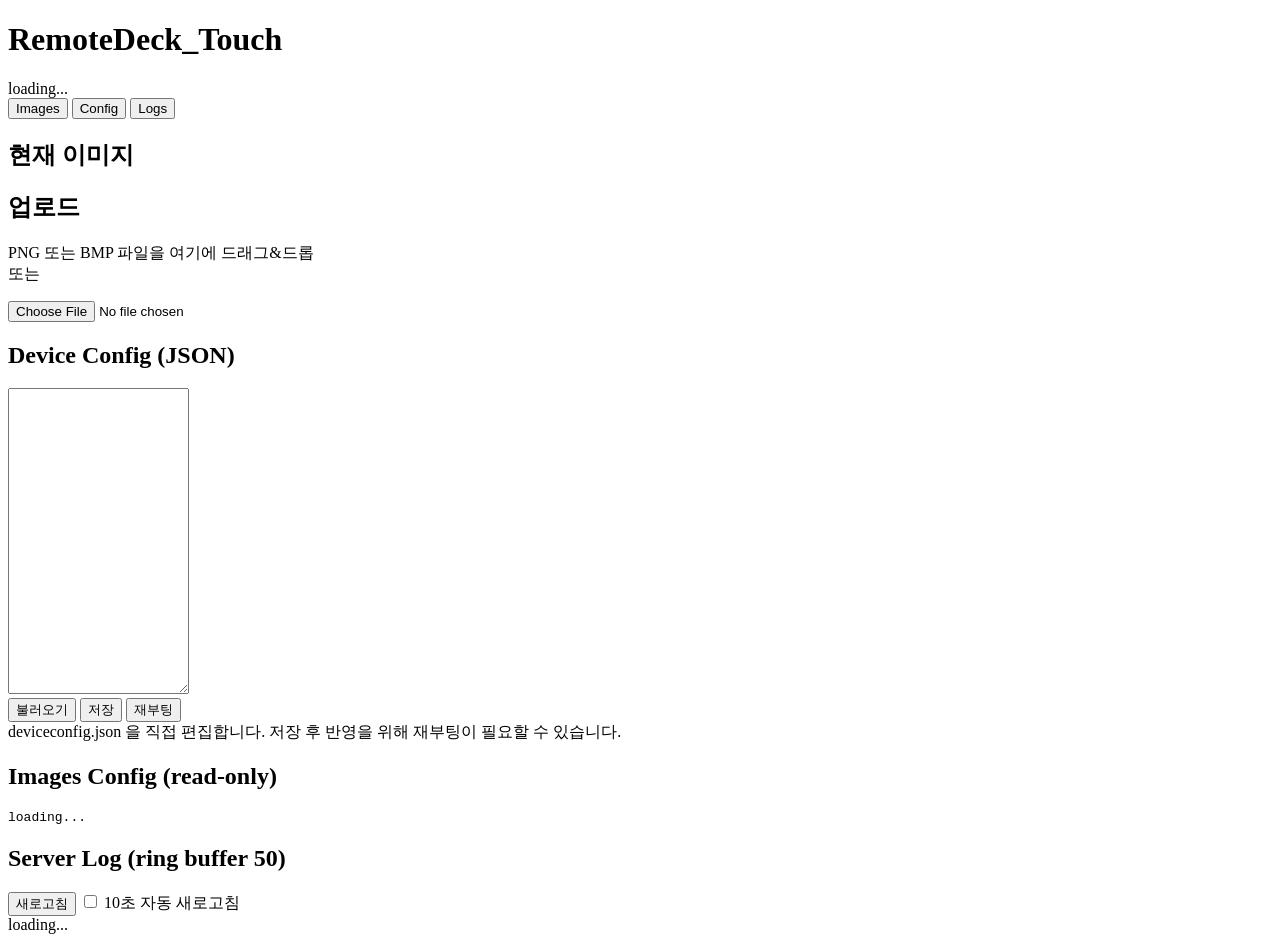
==== RemoteDeck_Touch/data/www/index.html @ 6aa92fc1 "feat(v2.3): module-webui — 3탭 WebUI + PROGMEM assets + binary-safe upload Plan SC: FR-03 (3탭), FR-08" ====
<!DOCTYPE html>
<html lang="ko">
<head>
<meta charset="UTF-8">
<meta name="viewport" content="width=device-width,initial-scale=1.0">
<title>RemoteDeck_Touch · Web UI</title>
<link rel="stylesheet" href="/style.css">
</head>
<body>
<header>
  <h1>RemoteDeck_Touch</h1>
  <span id="statusBar">loading...</span>
</header>

<nav class="tabs">
  <button class="tab active" data-tab="images">Images</button>
  <button class="tab" data-tab="config">Config</button>
  <button class="tab" data-tab="logs">Logs</button>
</nav>

<main>
  <!-- Images Tab -->
  <section class="tab-panel active" id="tab-images">
    <div class="card">
      <h2>현재 이미지</h2>
      <div class="card-row" id="imageCards"><!-- JS --></div>
    </div>
    <div class="card">
      <h2>업로드</h2>
      <div id="dropZone" class="drop-zone">
        <p>PNG 또는 BMP 파일을 여기에 드래그&드롭<br>또는</p>
        <input type="file" id="fileInput" accept=".png,.bmp">
      </div>
      <div class="progress-bar" id="progressBar" hidden>
        <div class="progress-fill" id="progressFill">0%</div>
      </div>
    </div>
  </section>

  <!-- Config Tab -->
  <section class="tab-panel" id="tab-config">
    <div class="card">
      <h2>Device Config (JSON)</h2>
      <textarea id="configEditor" class="config-editor" spellcheck="false" rows="20"></textarea>
      <div class="btn-row">
        <button id="cfgReload">불러오기</button>
        <button id="cfgSave" class="primary">저장</button>
        <button id="cfgReboot" class="danger">재부팅</button>
      </div>
      <div id="cfgMsg" class="hint">deviceconfig.json 을 직접 편집합니다. 저장 후 반영을 위해 재부팅이 필요할 수 있습니다.</div>
    </div>
    <div class="card">
      <h2>Images Config (read-only)</h2>
      <pre id="imagesConfigView" class="config-view">loading...</pre>
    </div>
  </section>

  <!-- Logs Tab -->
  <section class="tab-panel" id="tab-logs">
    <div class="card">
      <h2>Server Log (ring buffer 50)</h2>
      <div class="btn-row">
        <button id="logRefresh">새로고침</button>
        <label class="toggle"><input type="checkbox" id="logAuto"> 10초 자동 새로고침</label>
      </div>
      <div class="log-container" id="serverLog">loading...</div>
    </div>
  </section>
</main>

<div id="toast" class="toast" hidden></div>
<script src="/app.js"></script>
</body>
</html>
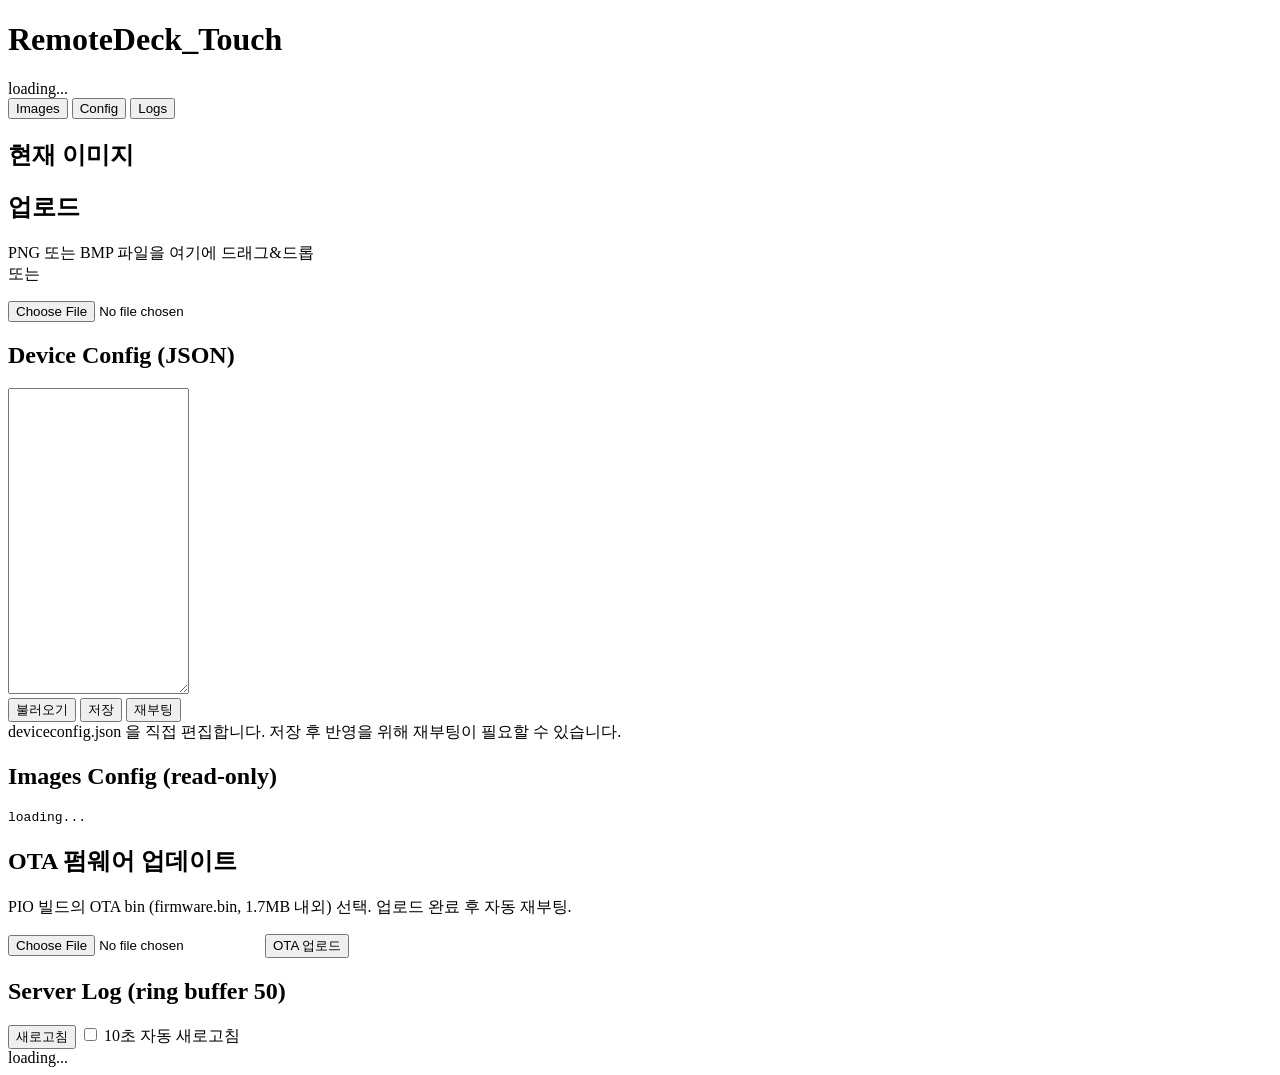
==== commit 3c28b1eb: "feat(v2.3): module-ota — Update.h + /api/ota + Config 탭 UI Plan SC: FR-05 (OTA 핸들러, 1.72MB OTA bin 전" ====
--- a/RemoteDeck_Touch/data/www/index.html
+++ b/RemoteDeck_Touch/data/www/index.html
@@ -53,6 +53,16 @@
       <h2>Images Config (read-only)</h2>
       <pre id="imagesConfigView" class="config-view">loading...</pre>
     </div>
+    <div class="card">
+      <h2>OTA 펌웨어 업데이트</h2>
+      <p class="hint">PIO 빌드의 OTA bin (firmware.bin, 1.7MB 내외) 선택. 업로드 완료 후 자동 재부팅.</p>
+      <input type="file" id="otaFile" accept=".bin">
+      <button id="otaUpload" class="primary">OTA 업로드</button>
+      <div class="progress-bar" id="otaProgress" hidden>
+        <div class="progress-fill" id="otaFill">0%</div>
+      </div>
+      <div id="otaMsg" class="hint"></div>
+    </div>
   </section>
 
   <!-- Logs Tab -->
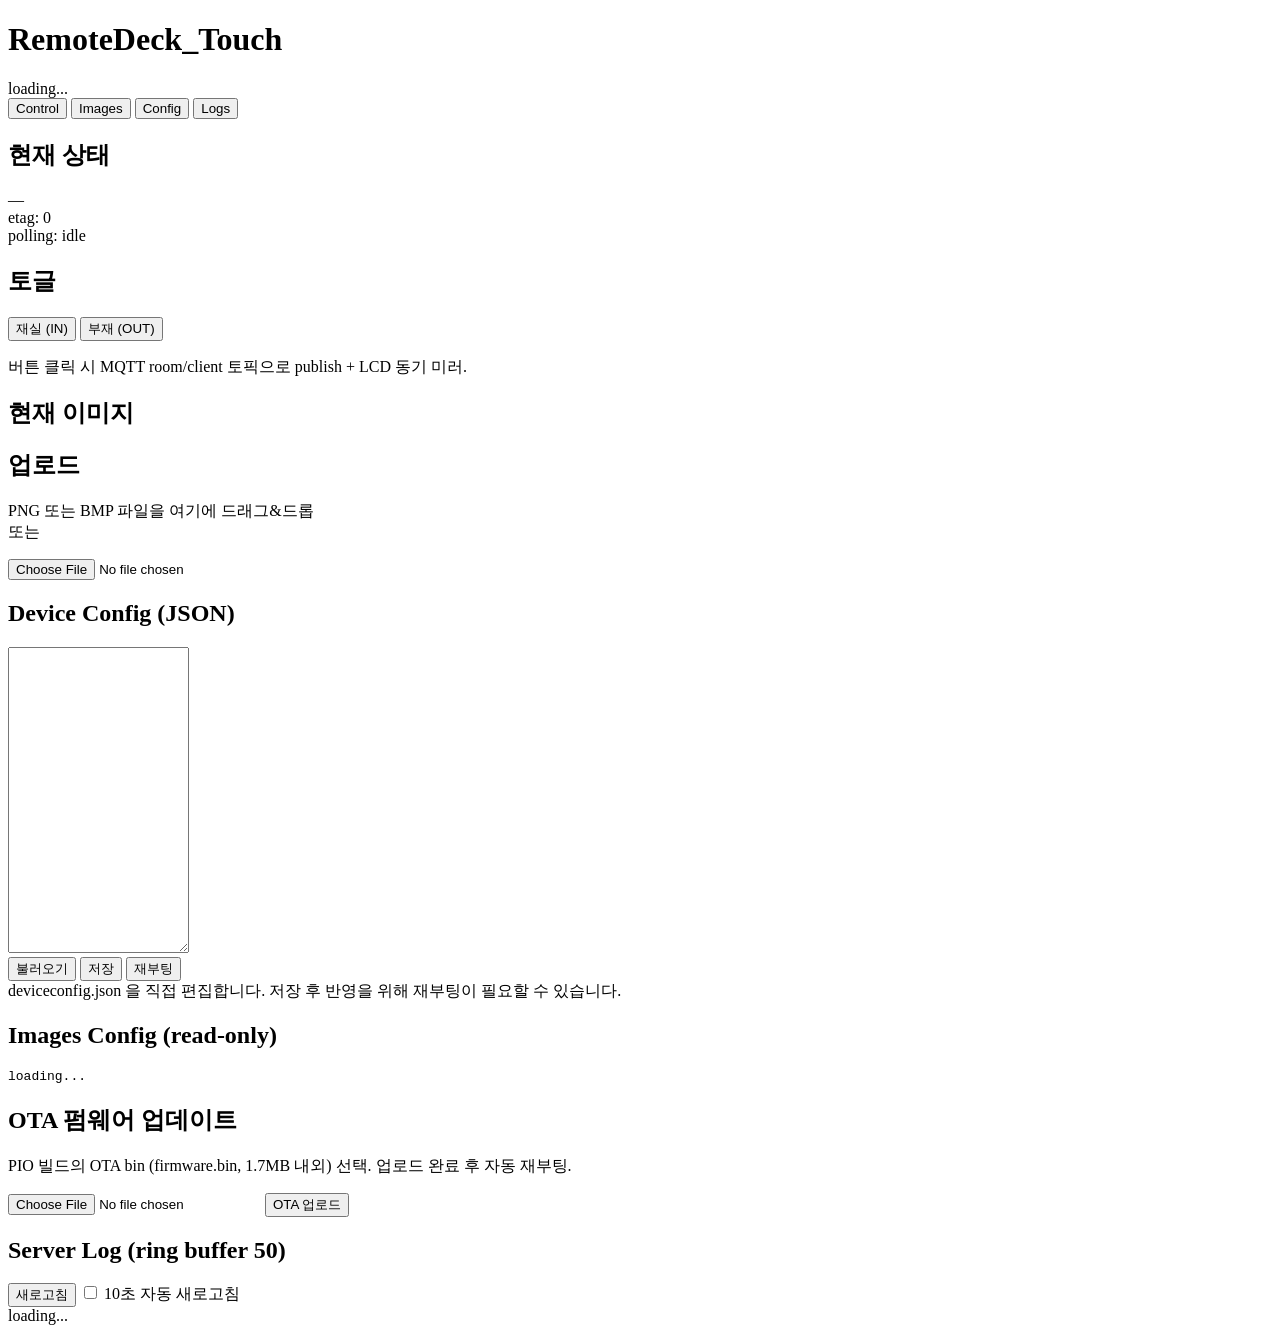
==== commit 76f4f3fb: "feat(v2.3): module-control — Control 탭 + Short polling + MQTT bridge Plan SC: FR-06 (정정: Long pollin" ====
--- a/RemoteDeck_Touch/data/www/index.html
+++ b/RemoteDeck_Touch/data/www/index.html
@@ -13,14 +13,40 @@
 </header>
 
 <nav class="tabs">
-  <button class="tab active" data-tab="images">Images</button>
+  <button class="tab active" data-tab="control">Control</button>
+  <button class="tab" data-tab="images">Images</button>
   <button class="tab" data-tab="config">Config</button>
   <button class="tab" data-tab="logs">Logs</button>
 </nav>
 
 <main>
+  <!-- Control Tab -->
+  <section class="tab-panel active" id="tab-control">
+    <div class="card">
+      <h2>현재 상태</h2>
+      <div class="ctrl-status">
+        <div class="ctrl-indicator" id="ctrlIndicator">
+          <div class="state-circle" id="ctrlCircle"></div>
+          <div class="state-label" id="ctrlLabel">—</div>
+        </div>
+        <div class="ctrl-meta">
+          <div>etag: <span id="ctrlEtag">0</span></div>
+          <div>polling: <span id="ctrlPolling">idle</span></div>
+        </div>
+      </div>
+    </div>
+    <div class="card">
+      <h2>토글</h2>
+      <div class="ctrl-buttons">
+        <button id="btnIn" class="ctrl-btn ctrl-in">재실 (IN)</button>
+        <button id="btnOut" class="ctrl-btn ctrl-out">부재 (OUT)</button>
+      </div>
+      <p class="hint">버튼 클릭 시 MQTT room/client 토픽으로 publish + LCD 동기 미러.</p>
+    </div>
+  </section>
+
   <!-- Images Tab -->
-  <section class="tab-panel active" id="tab-images">
+  <section class="tab-panel" id="tab-images">
     <div class="card">
       <h2>현재 이미지</h2>
       <div class="card-row" id="imageCards"><!-- JS --></div>
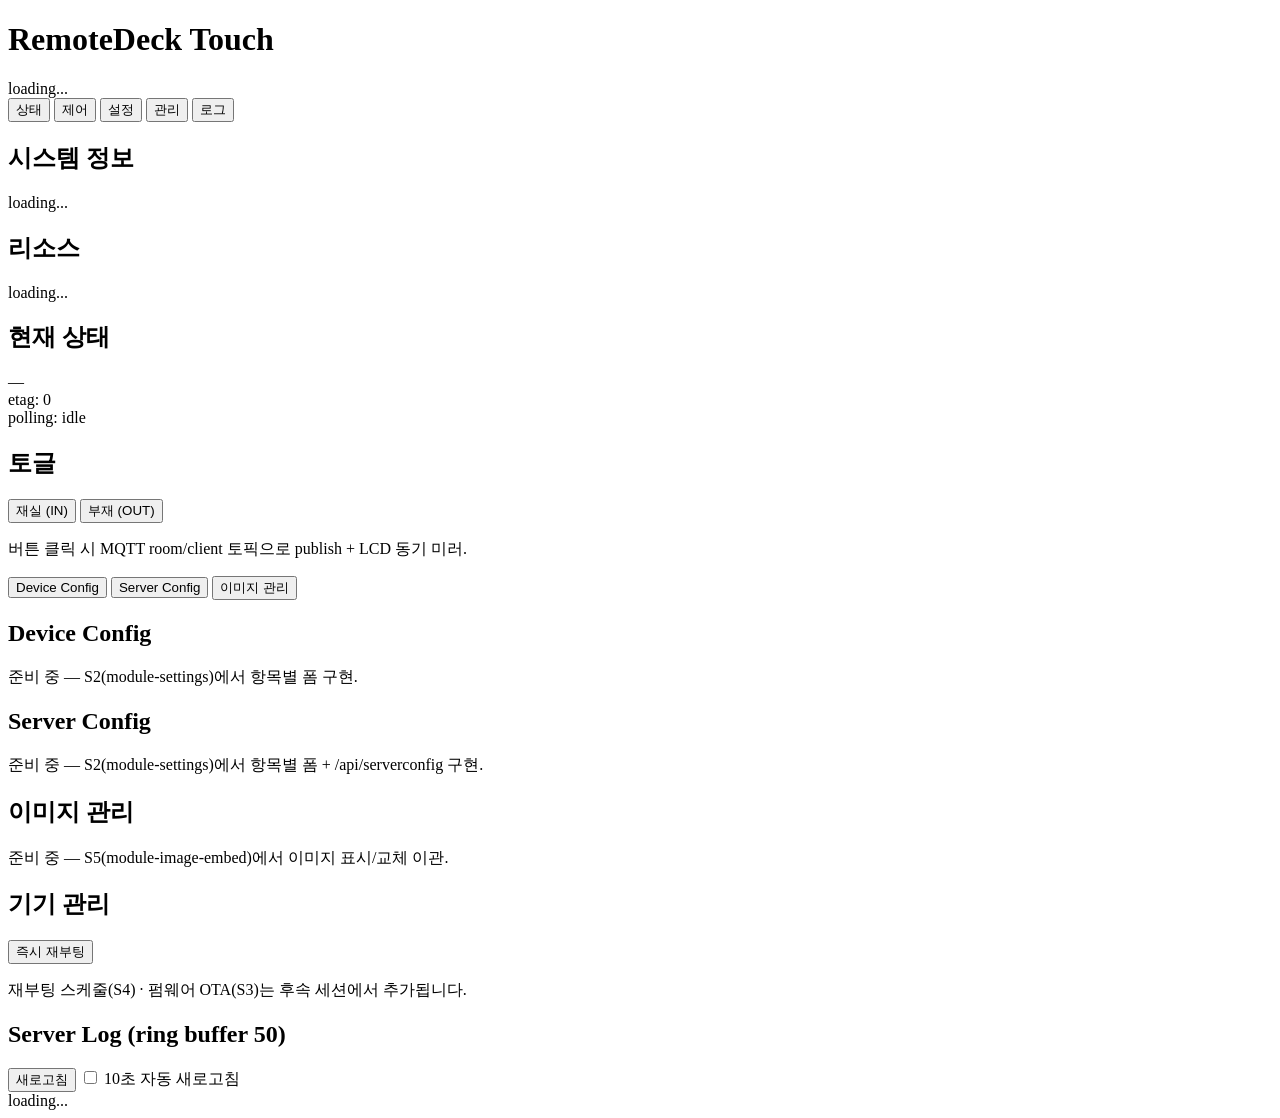
==== commit b1852d37: "feat(RemoteDeck_Touch_v2.7): S1 module-shell — PC 스타일 5탭 골격 (실기 확인) data/www 전면 재구성 → embed_www.py. " ====
--- a/RemoteDeck_Touch/data/www/index.html
+++ b/RemoteDeck_Touch/data/www/index.html
@@ -8,20 +8,36 @@
 </head>
 <body>
 <header>
-  <h1>RemoteDeck_Touch</h1>
+  <h1>RemoteDeck Touch</h1>
   <span id="statusBar">loading...</span>
 </header>
 
+<!-- v2.7: PC 스타일 5탭 (상태/제어/설정/관리/로그) -->
 <nav class="tabs">
-  <button class="tab active" data-tab="control">Control</button>
-  <button class="tab" data-tab="images">Images</button>
-  <button class="tab" data-tab="config">Config</button>
-  <button class="tab" data-tab="logs">Logs</button>
+  <button class="tab active" data-tab="status">상태</button>
+  <button class="tab" data-tab="control">제어</button>
+  <button class="tab" data-tab="settings">설정</button>
+  <button class="tab" data-tab="admin">관리</button>
+  <button class="tab" data-tab="logs">로그</button>
 </nav>
 
 <main>
-  <!-- Control Tab -->
-  <section class="tab-panel active" id="tab-control">
+  <!-- 상태 Tab (PC 스타일 시스템 정보) -->
+  <section class="tab-panel active" id="tab-status">
+    <div class="card-row">
+      <div class="card">
+        <h2>시스템 정보</h2>
+        <div class="info-list" id="sysInfo"><div class="hint">loading...</div></div>
+      </div>
+      <div class="card">
+        <h2>리소스</h2>
+        <div class="info-list" id="resInfo"><div class="hint">loading...</div></div>
+      </div>
+    </div>
+  </section>
+
+  <!-- 제어 Tab -->
+  <section class="tab-panel" id="tab-control">
     <div class="card">
       <h2>현재 상태</h2>
       <div class="ctrl-status">
@@ -45,53 +61,36 @@
     </div>
   </section>
 
-  <!-- Images Tab -->
-  <section class="tab-panel" id="tab-images">
-    <div class="card">
-      <h2>현재 이미지</h2>
-      <div class="card-row" id="imageCards"><!-- JS --></div>
+  <!-- 설정 Tab (sub-tabs) -->
+  <section class="tab-panel" id="tab-settings">
+    <nav class="sub-tabs">
+      <button class="sub-tab active" data-sub="device">Device Config</button>
+      <button class="sub-tab" data-sub="server">Server Config</button>
+      <button class="sub-tab" data-sub="image">이미지 관리</button>
+    </nav>
+    <div class="sub-panel active" id="sub-device">
+      <div class="card"><h2>Device Config</h2><p class="hint">준비 중 — S2(module-settings)에서 항목별 폼 구현.</p></div>
     </div>
-    <div class="card">
-      <h2>업로드</h2>
-      <div id="dropZone" class="drop-zone">
-        <p>PNG 또는 BMP 파일을 여기에 드래그&드롭<br>또는</p>
-        <input type="file" id="fileInput" accept=".png,.bmp">
-      </div>
-      <div class="progress-bar" id="progressBar" hidden>
-        <div class="progress-fill" id="progressFill">0%</div>
-      </div>
+    <div class="sub-panel" id="sub-server">
+      <div class="card"><h2>Server Config</h2><p class="hint">준비 중 — S2(module-settings)에서 항목별 폼 + /api/serverconfig 구현.</p></div>
+    </div>
+    <div class="sub-panel" id="sub-image">
+      <div class="card"><h2>이미지 관리</h2><p class="hint">준비 중 — S5(module-image-embed)에서 이미지 표시/교체 이관.</p></div>
     </div>
   </section>
 
-  <!-- Config Tab -->
-  <section class="tab-panel" id="tab-config">
+  <!-- 관리 Tab -->
+  <section class="tab-panel" id="tab-admin">
     <div class="card">
-      <h2>Device Config (JSON)</h2>
-      <textarea id="configEditor" class="config-editor" spellcheck="false" rows="20"></textarea>
+      <h2>기기 관리</h2>
       <div class="btn-row">
-        <button id="cfgReload">불러오기</button>
-        <button id="cfgSave" class="primary">저장</button>
-        <button id="cfgReboot" class="danger">재부팅</button>
+        <button id="btnReboot" class="danger">즉시 재부팅</button>
       </div>
-      <div id="cfgMsg" class="hint">deviceconfig.json 을 직접 편집합니다. 저장 후 반영을 위해 재부팅이 필요할 수 있습니다.</div>
-    </div>
-    <div class="card">
-      <h2>Images Config (read-only)</h2>
-      <pre id="imagesConfigView" class="config-view">loading...</pre>
-    </div>
-    <div class="card">
-      <h2>OTA 펌웨어 업데이트</h2>
-      <p class="hint">PIO 빌드의 OTA bin (firmware.bin, 1.7MB 내외) 선택. 업로드 완료 후 자동 재부팅.</p>
-      <input type="file" id="otaFile" accept=".bin">
-      <button id="otaUpload" class="primary">OTA 업로드</button>
-      <div class="progress-bar" id="otaProgress" hidden>
-        <div class="progress-fill" id="otaFill">0%</div>
-      </div>
-      <div id="otaMsg" class="hint"></div>
+      <p class="hint">재부팅 스케줄(S4) · 펌웨어 OTA(S3)는 후속 세션에서 추가됩니다.</p>
     </div>
   </section>
 
-  <!-- Logs Tab -->
+  <!-- 로그 Tab -->
   <section class="tab-panel" id="tab-logs">
     <div class="card">
       <h2>Server Log (ring buffer 50)</h2>
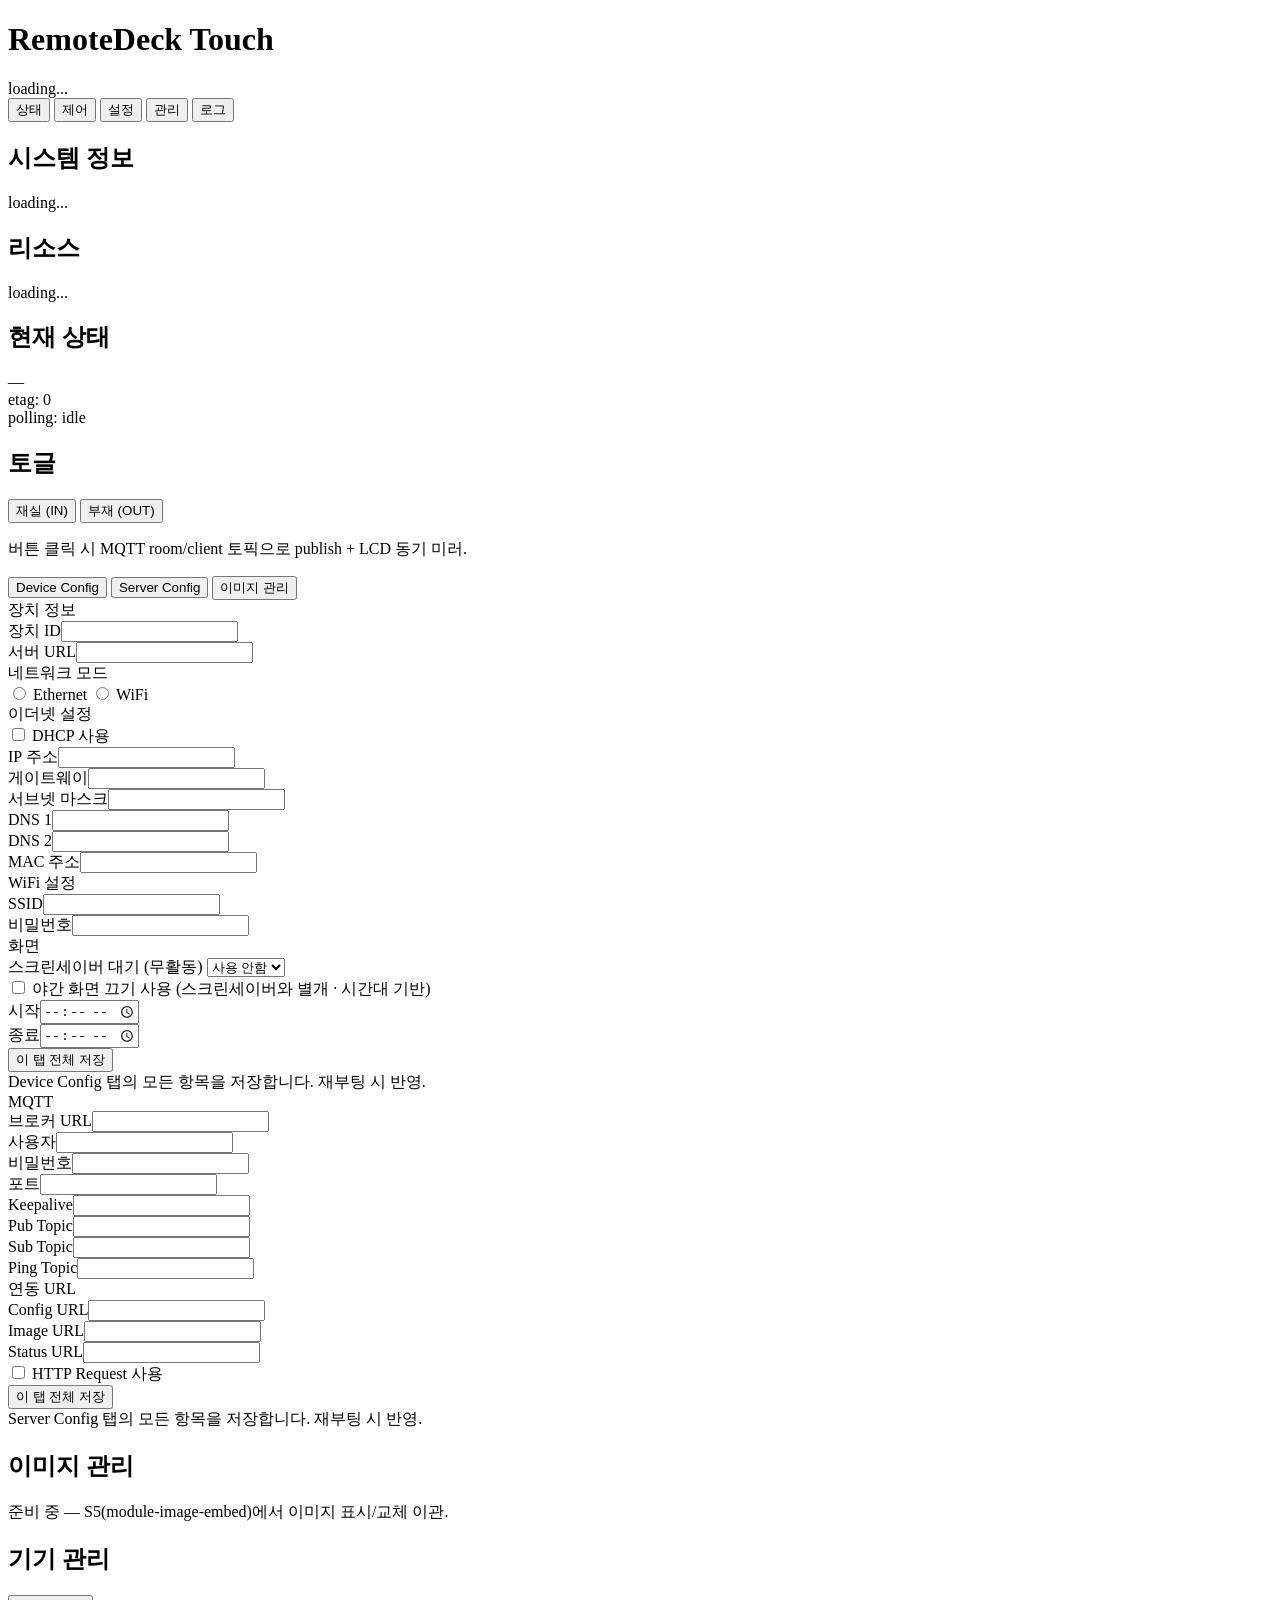
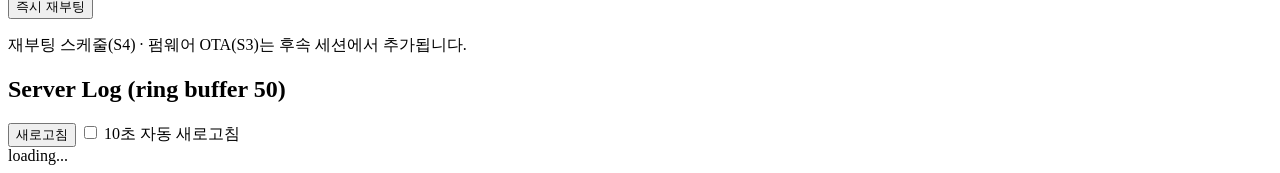
==== commit 722e7c1f: "feat(RemoteDeck_Touch_v2.7): S2 module-settings — 설정 항목별 폼 + serverconfig API (실기 확인) Config JSON te" ====
--- a/RemoteDeck_Touch/data/www/index.html
+++ b/RemoteDeck_Touch/data/www/index.html
@@ -69,10 +69,67 @@
       <button class="sub-tab" data-sub="image">이미지 관리</button>
     </nav>
     <div class="sub-panel active" id="sub-device">
-      <div class="card"><h2>Device Config</h2><p class="hint">준비 중 — S2(module-settings)에서 항목별 폼 구현.</p></div>
+      <div class="card">
+        <div class="cfg-sec">장치 정보</div>
+        <div class="cfg-group"><label>장치 ID</label><input type="text" id="dcDeviceId"></div>
+        <div class="cfg-group"><label>서버 URL</label><input type="text" id="dcServerUrl"></div>
+
+        <div class="cfg-sec">네트워크 모드</div>
+        <div class="radio-group">
+          <label><input type="radio" name="dcNetMode" id="dcNetEth" value="eth"> Ethernet</label>
+          <label><input type="radio" name="dcNetMode" id="dcNetWifi" value="wifi"> WiFi</label>
+        </div>
+
+        <div class="cfg-sec">이더넷 설정</div>
+        <label class="chk"><input type="checkbox" id="dcDhcp"> DHCP 사용</label>
+        <div class="cfg-group"><label>IP 주소</label><input type="text" id="dcIp"></div>
+        <div class="cfg-group"><label>게이트웨이</label><input type="text" id="dcGw"></div>
+        <div class="cfg-group"><label>서브넷 마스크</label><input type="text" id="dcSubnet"></div>
+        <div class="cfg-group"><label>DNS 1</label><input type="text" id="dcDns1"></div>
+        <div class="cfg-group"><label>DNS 2</label><input type="text" id="dcDns2"></div>
+        <div class="cfg-group"><label>MAC 주소</label><input type="text" id="dcMac"></div>
+
+        <div class="cfg-sec">WiFi 설정</div>
+        <div class="cfg-group"><label>SSID</label><input type="text" id="dcWifiSsid"></div>
+        <div class="cfg-group"><label>비밀번호</label><input type="password" id="dcWifiPw"></div>
+
+        <div class="cfg-sec">화면</div>
+        <div class="cfg-group"><label>스크린세이버 대기 (무활동)</label>
+          <select id="dcSleep"><option value="0">사용 안함</option><option value="1">1분</option><option value="2">2분</option><option value="3">3분</option><option value="4">4분</option><option value="5">5분</option><option value="10">10분</option><option value="20">20분</option><option value="30">30분</option><option value="60">60분</option></select>
+        </div>
+        <label class="chk"><input type="checkbox" id="dcNightEn"> 야간 화면 끄기 사용 <span class="hint" style="font-weight:normal">(스크린세이버와 별개 · 시간대 기반)</span></label>
+        <div class="time-row">
+          <div class="cfg-group"><label>시작</label><input type="time" id="dcNightStart"></div>
+          <div class="cfg-group"><label>종료</label><input type="time" id="dcNightEnd"></div>
+        </div>
+      </div>
+      <div class="card save-card">
+        <div class="btn-row"><button id="dcSave" class="primary">이 탭 전체 저장</button></div>
+        <div id="dcMsg" class="hint">Device Config 탭의 모든 항목을 저장합니다. 재부팅 시 반영.</div>
+      </div>
     </div>
     <div class="sub-panel" id="sub-server">
-      <div class="card"><h2>Server Config</h2><p class="hint">준비 중 — S2(module-settings)에서 항목별 폼 + /api/serverconfig 구현.</p></div>
+      <div class="card">
+        <div class="cfg-sec">MQTT</div>
+        <div class="cfg-group"><label>브로커 URL</label><input type="text" id="scMqttUrl"></div>
+        <div class="cfg-group"><label>사용자</label><input type="text" id="scMqttUser"></div>
+        <div class="cfg-group"><label>비밀번호</label><input type="password" id="scMqttPw"></div>
+        <div class="cfg-group"><label>포트</label><input type="number" id="scMqttPort"></div>
+        <div class="cfg-group"><label>Keepalive</label><input type="number" id="scMqttKeep"></div>
+        <div class="cfg-group"><label>Pub Topic</label><input type="text" id="scMqttPub"></div>
+        <div class="cfg-group"><label>Sub Topic</label><input type="text" id="scMqttSub"></div>
+        <div class="cfg-group"><label>Ping Topic</label><input type="text" id="scMqttPing"></div>
+
+        <div class="cfg-sec">연동 URL</div>
+        <div class="cfg-group"><label>Config URL</label><input type="text" id="scConfigUrl"></div>
+        <div class="cfg-group"><label>Image URL</label><input type="text" id="scImageUrl"></div>
+        <div class="cfg-group"><label>Status URL</label><input type="text" id="scStatusUrl"></div>
+        <label class="chk"><input type="checkbox" id="scHttpReq"> HTTP Request 사용</label>
+      </div>
+      <div class="card save-card">
+        <div class="btn-row"><button id="scSave" class="primary">이 탭 전체 저장</button></div>
+        <div id="scMsg" class="hint">Server Config 탭의 모든 항목을 저장합니다. 재부팅 시 반영.</div>
+      </div>
     </div>
     <div class="sub-panel" id="sub-image">
       <div class="card"><h2>이미지 관리</h2><p class="hint">준비 중 — S5(module-image-embed)에서 이미지 표시/교체 이관.</p></div>
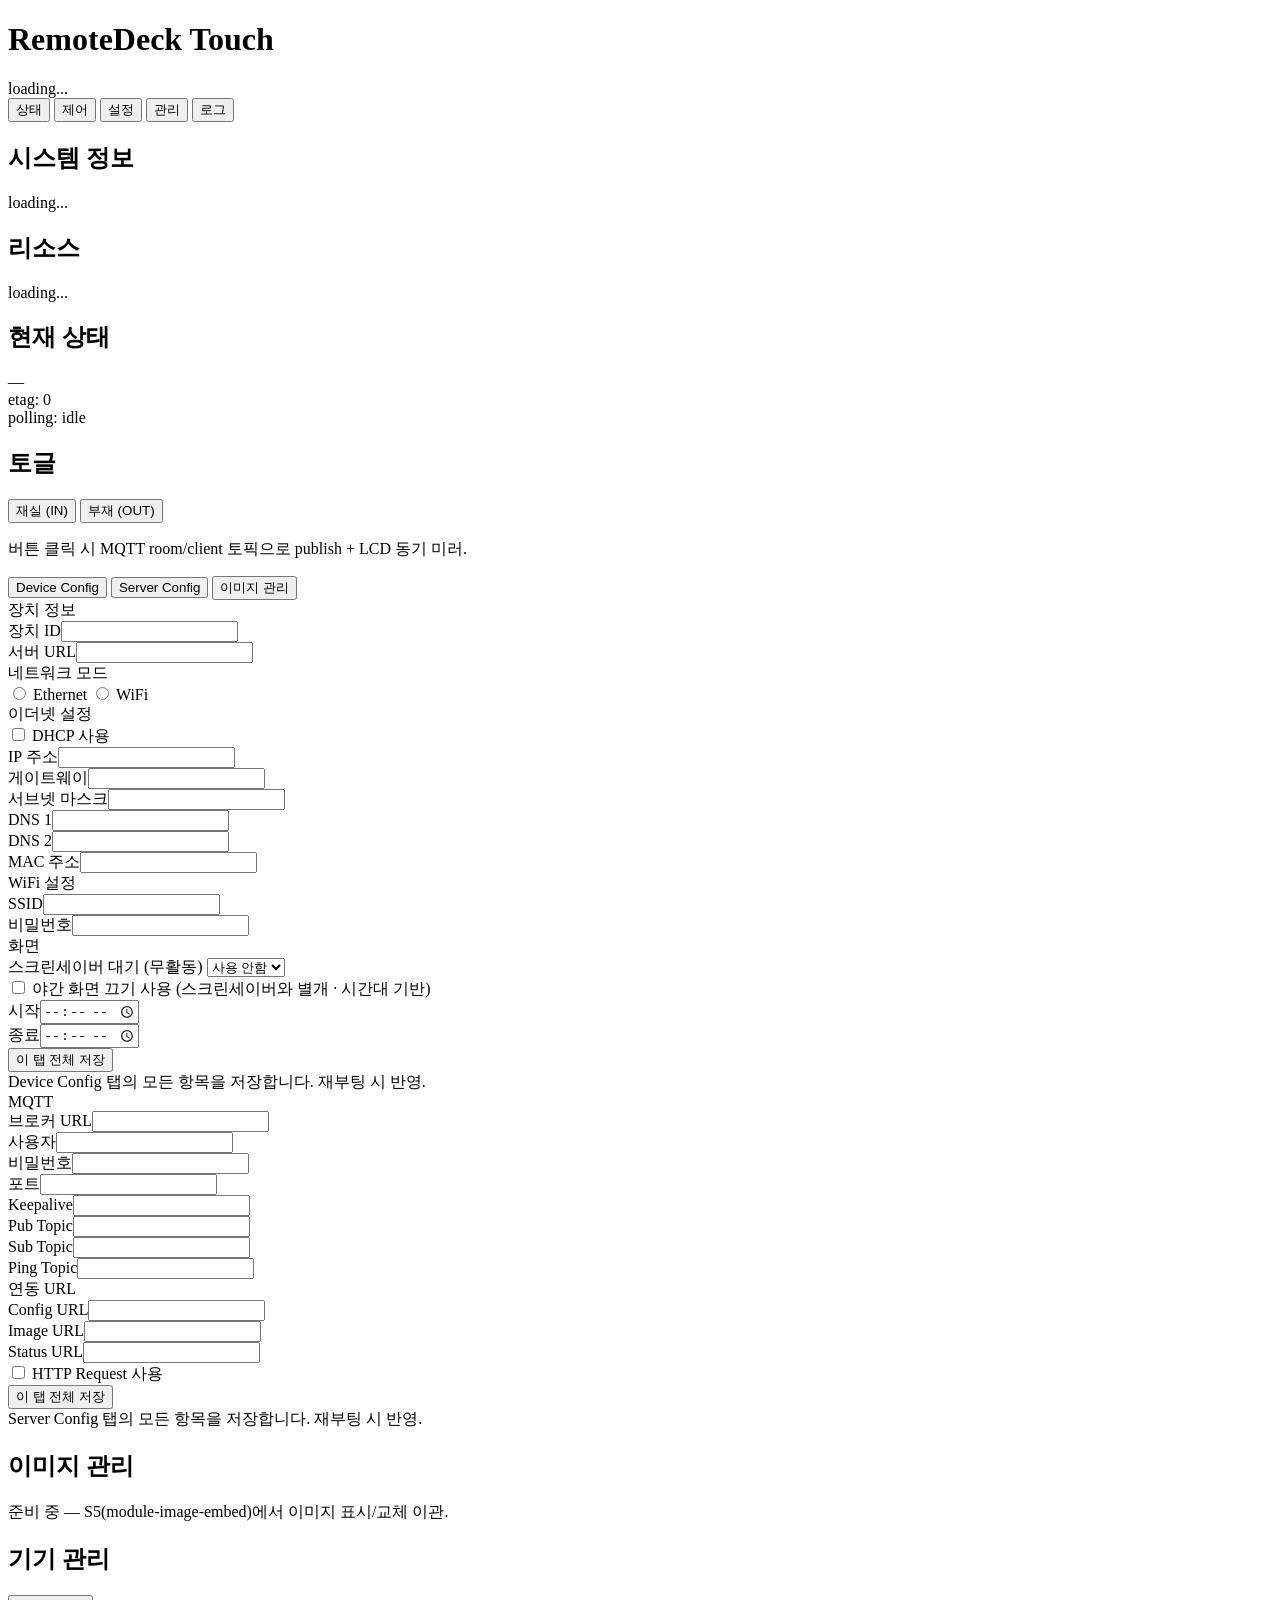
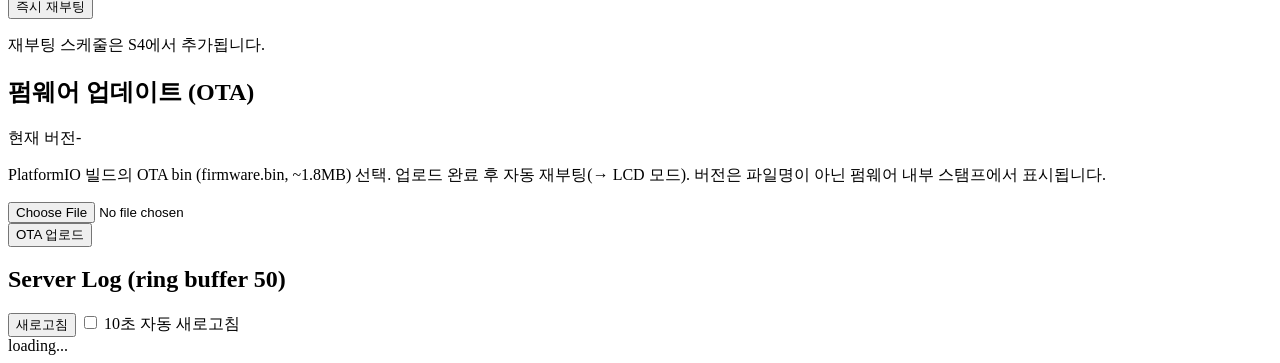
==== commit 5364c89f: "feat(RemoteDeck_Touch_v2.7): S3 module-admin — 관리 탭 펌웨어 OTA (실기 확인) 관리 탭에 펌웨어 OTA 카드 추가 (기존 /api/ota" ====
--- a/RemoteDeck_Touch/data/www/index.html
+++ b/RemoteDeck_Touch/data/www/index.html
@@ -143,7 +143,18 @@
       <div class="btn-row">
         <button id="btnReboot" class="danger">즉시 재부팅</button>
       </div>
-      <p class="hint">재부팅 스케줄(S4) · 펌웨어 OTA(S3)는 후속 세션에서 추가됩니다.</p>
+      <p class="hint">재부팅 스케줄은 S4에서 추가됩니다.</p>
+    </div>
+    <div class="card">
+      <h2>펌웨어 업데이트 (OTA)</h2>
+      <div class="info-row"><span class="k">현재 버전</span><span class="v" id="otaCurVer">-</span></div>
+      <p class="hint">PlatformIO 빌드의 OTA bin (firmware.bin, ~1.8MB) 선택. 업로드 완료 후 자동 재부팅(→ LCD 모드). 버전은 파일명이 아닌 펌웨어 내부 스탬프에서 표시됩니다.</p>
+      <div class="cfg-group"><input type="file" id="otaFile" accept=".bin"></div>
+      <div class="btn-row"><button id="otaUpload" class="primary">OTA 업로드</button></div>
+      <div class="progress-bar" id="otaProgress" hidden>
+        <div class="progress-fill" id="otaFill">0%</div>
+      </div>
+      <div id="otaMsg" class="hint"></div>
     </div>
   </section>
 
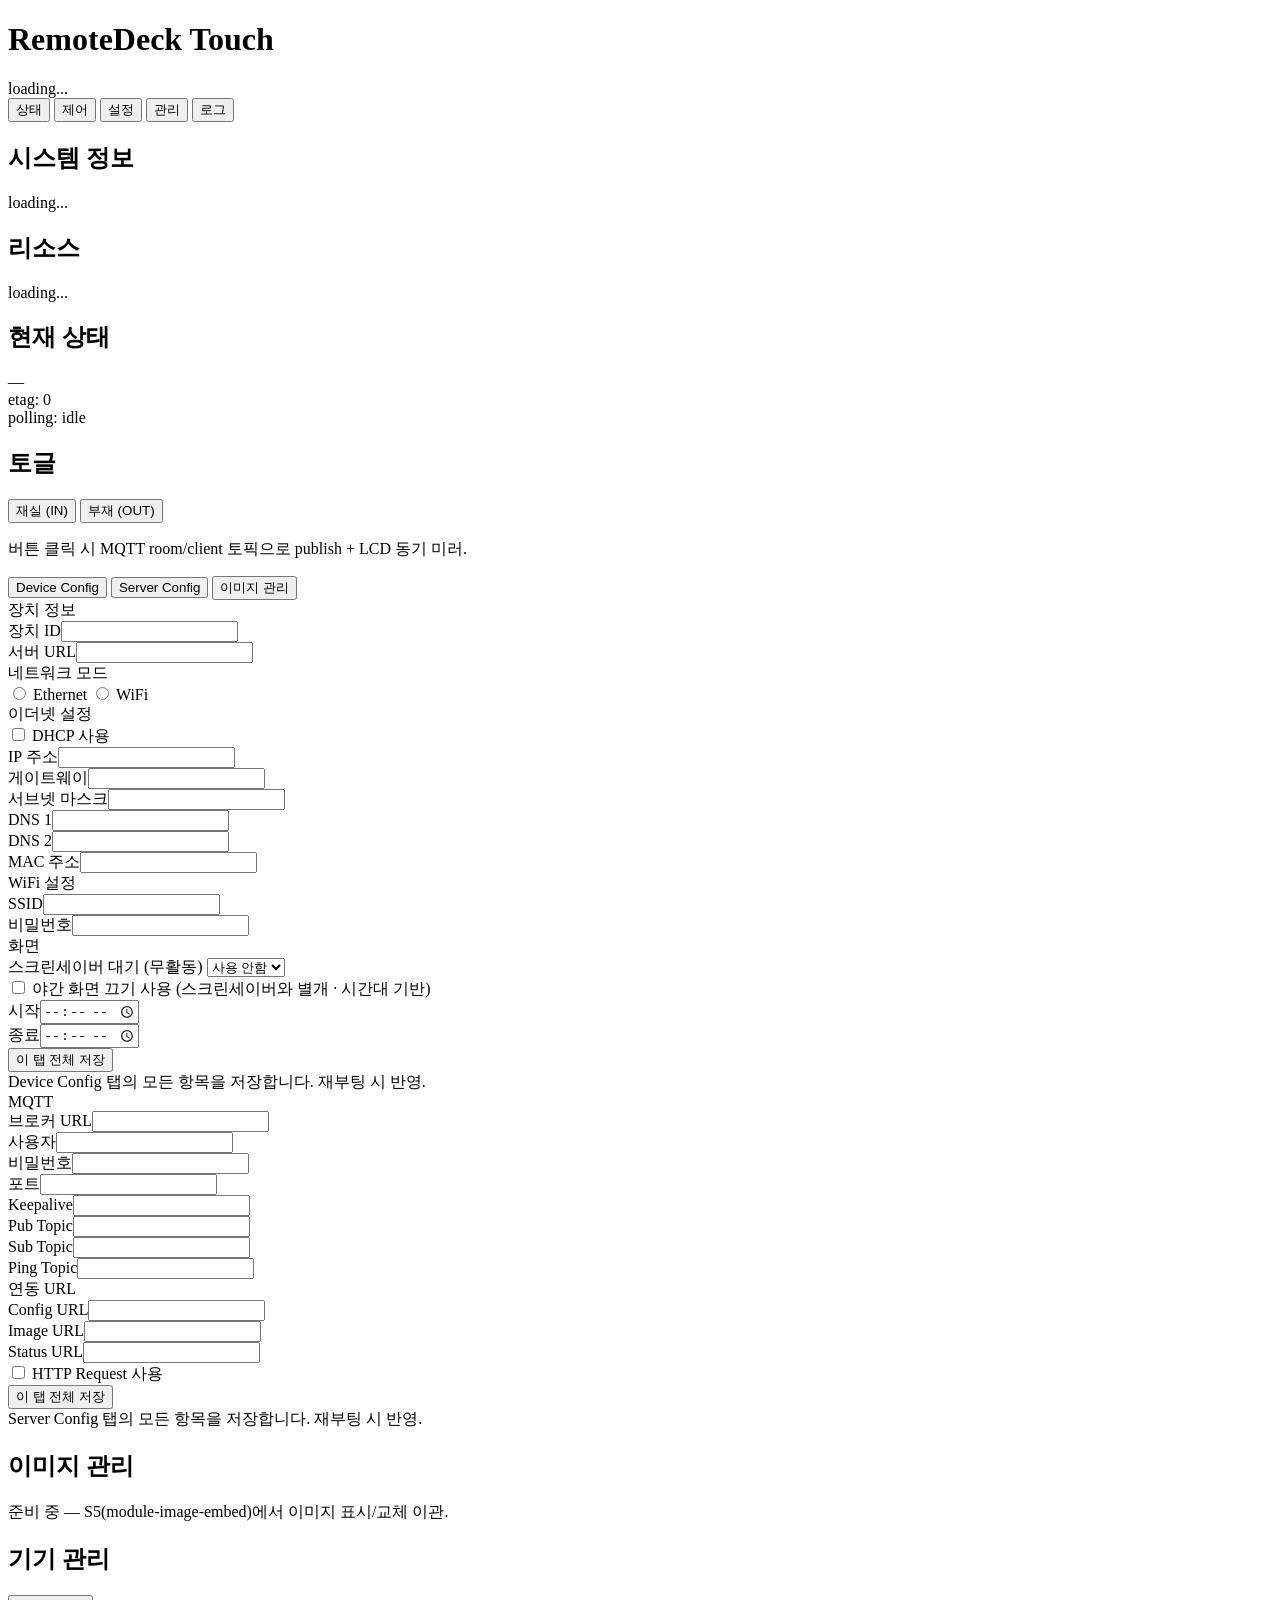
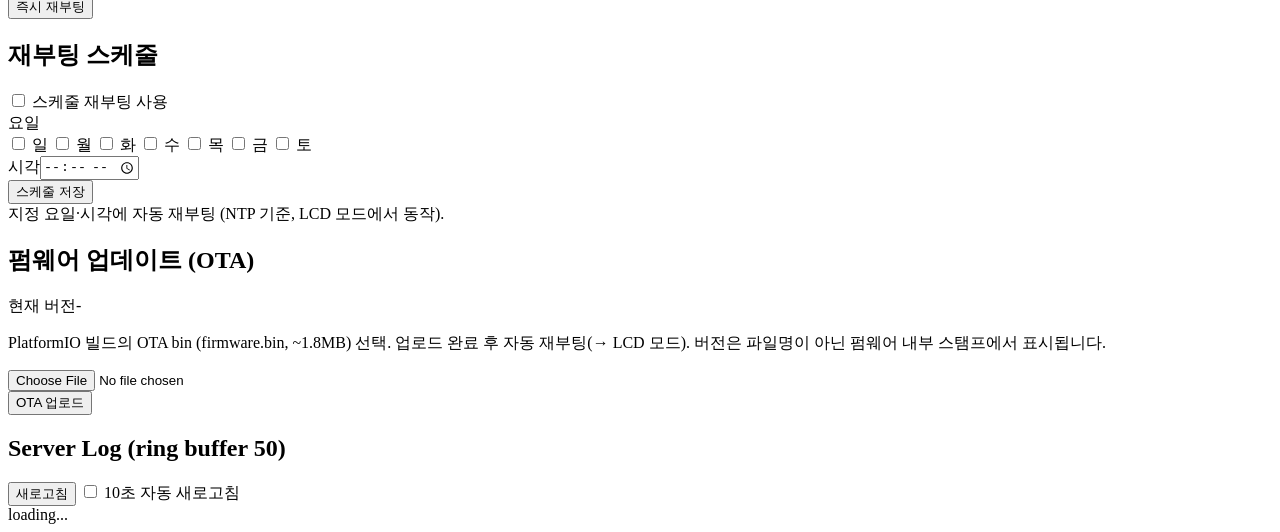
==== commit 5a6ad011: "feat(RemoteDeck_Touch_v2.7): S4a — 재부팅 스케줄 (NTP, 실기 확인) 관리 탭에 주간 재부팅 스케줄 신설. - deviceconfig.reboot_s" ====
--- a/RemoteDeck_Touch/data/www/index.html
+++ b/RemoteDeck_Touch/data/www/index.html
@@ -143,7 +143,24 @@
       <div class="btn-row">
         <button id="btnReboot" class="danger">즉시 재부팅</button>
       </div>
-      <p class="hint">재부팅 스케줄은 S4에서 추가됩니다.</p>
+    </div>
+    <div class="card">
+      <h2>재부팅 스케줄</h2>
+      <label class="chk"><input type="checkbox" id="schEn"> 스케줄 재부팅 사용</label>
+      <div class="cfg-group"><label>요일</label>
+        <div class="weekday-row">
+          <label><input type="checkbox" class="schDay" value="0"> 일</label>
+          <label><input type="checkbox" class="schDay" value="1"> 월</label>
+          <label><input type="checkbox" class="schDay" value="2"> 화</label>
+          <label><input type="checkbox" class="schDay" value="3"> 수</label>
+          <label><input type="checkbox" class="schDay" value="4"> 목</label>
+          <label><input type="checkbox" class="schDay" value="5"> 금</label>
+          <label><input type="checkbox" class="schDay" value="6"> 토</label>
+        </div>
+      </div>
+      <div class="cfg-group"><label>시각</label><input type="time" id="schTime"></div>
+      <div class="btn-row"><button id="schSave" class="primary">스케줄 저장</button></div>
+      <div id="schMsg" class="hint">지정 요일·시각에 자동 재부팅 (NTP 기준, LCD 모드에서 동작).</div>
     </div>
     <div class="card">
       <h2>펌웨어 업데이트 (OTA)</h2>
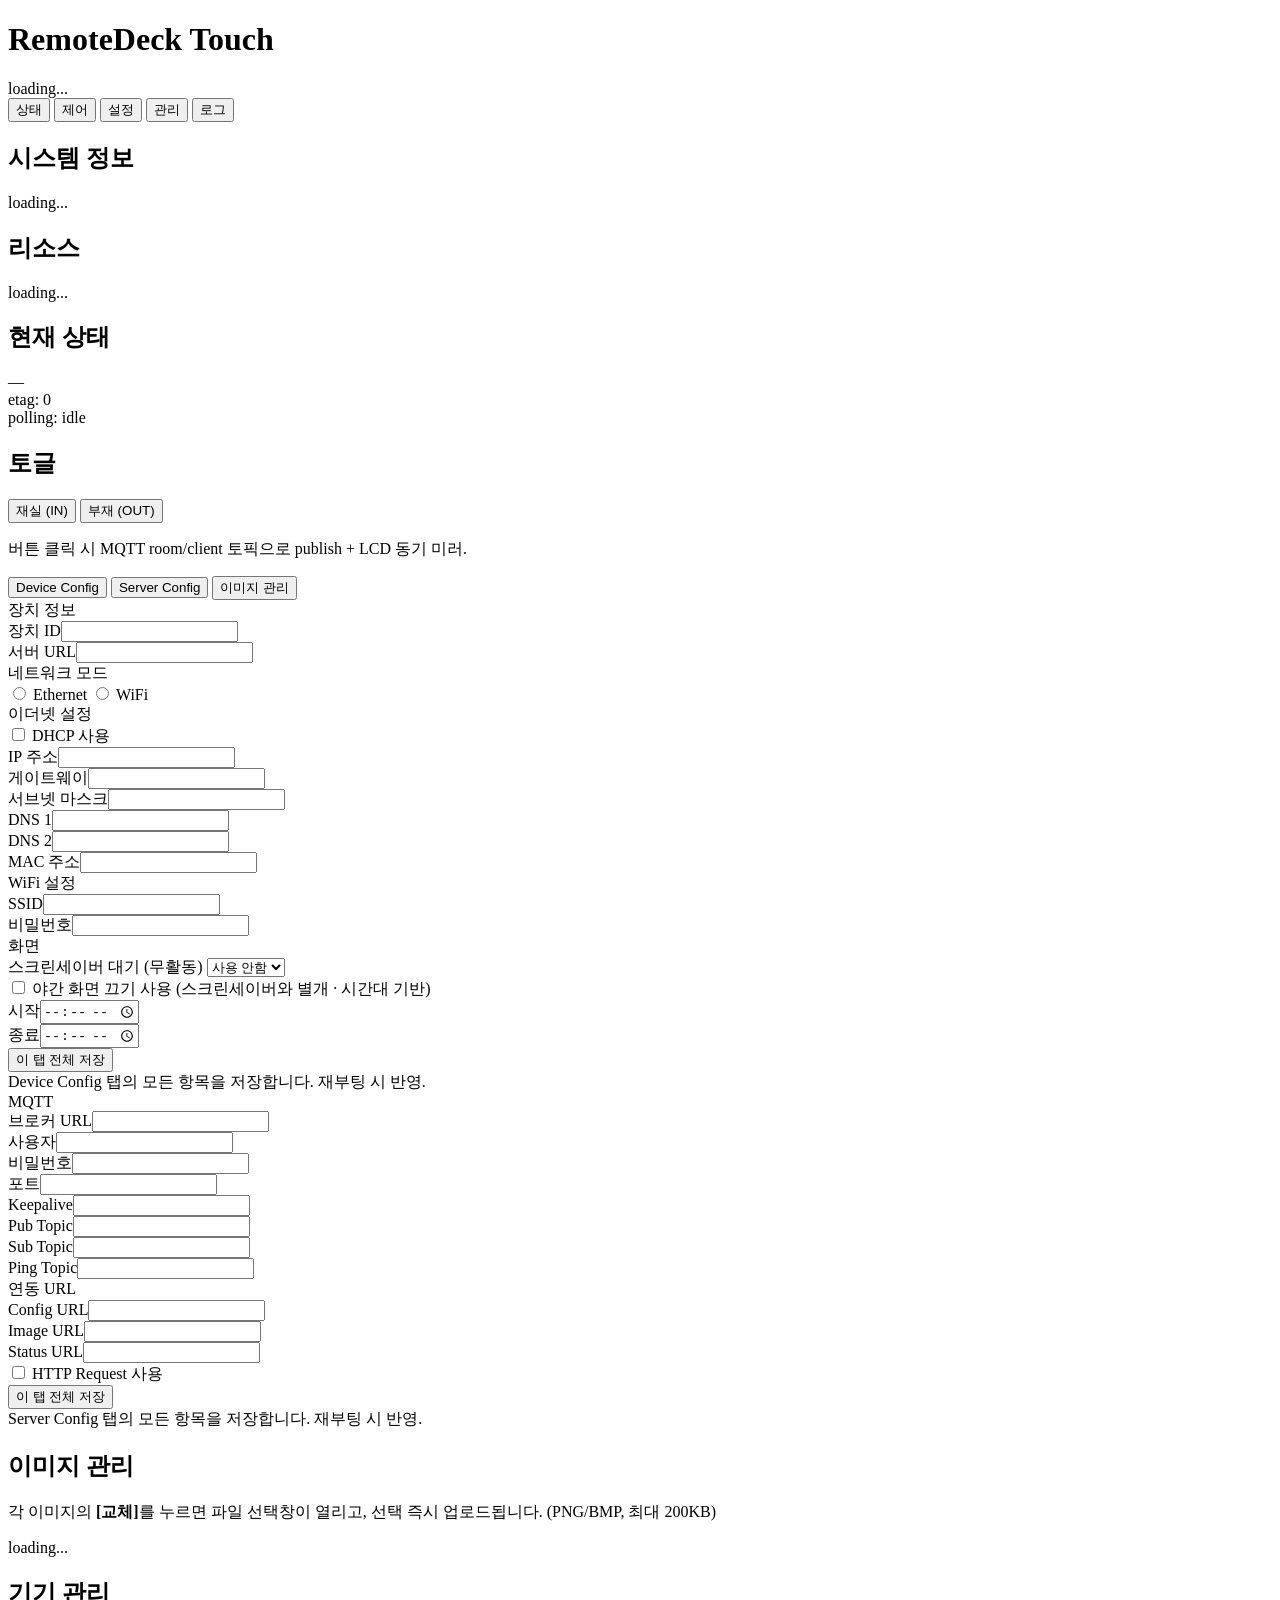
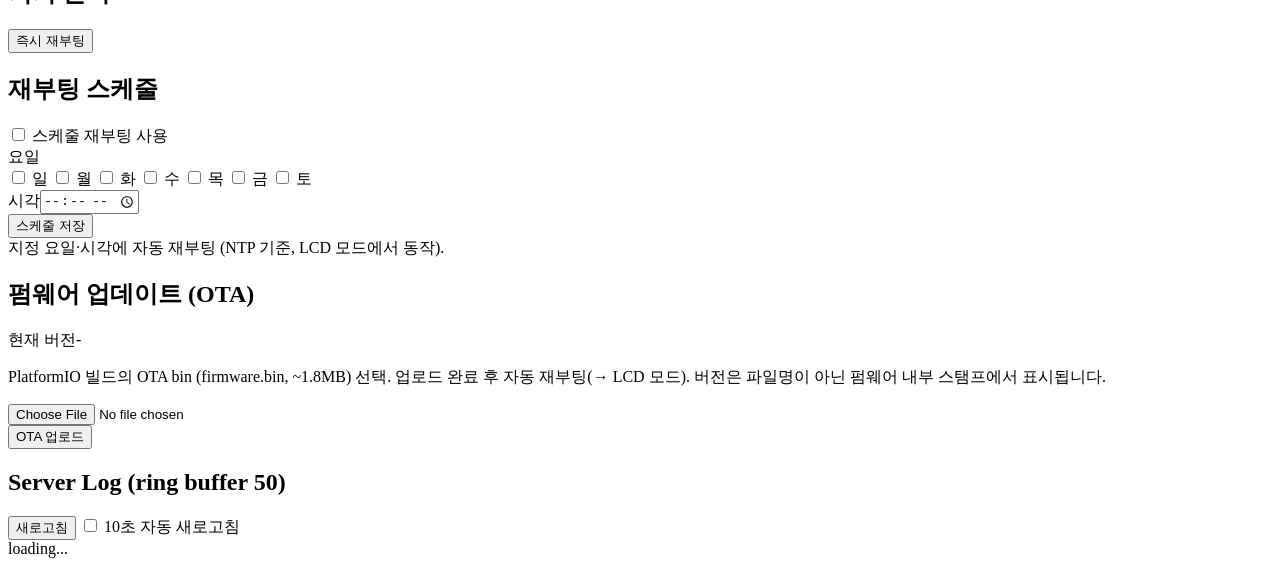
==== commit aa870be8: "feat(RemoteDeck_Touch_v2.7): S5 이미지 관리 + 설정 통합/시계 하드닝 - 이미지 관리(S5): 역할별(title/photo/name) 카드 업로드·교체·" ====
--- a/RemoteDeck_Touch/data/www/index.html
+++ b/RemoteDeck_Touch/data/www/index.html
@@ -132,7 +132,13 @@
       </div>
     </div>
     <div class="sub-panel" id="sub-image">
-      <div class="card"><h2>이미지 관리</h2><p class="hint">준비 중 — S5(module-image-embed)에서 이미지 표시/교체 이관.</p></div>
+      <div class="card">
+        <h2>이미지 관리</h2>
+        <p class="hint">각 이미지의 <b>[교체]</b>를 누르면 파일 선택창이 열리고, 선택 즉시 업로드됩니다. (PNG/BMP, 최대 200KB)</p>
+        <div class="card-row" id="imageCards"><div class="hint">loading...</div></div>
+        <div class="progress-bar" id="progressBar" hidden><div class="progress-fill" id="progressFill">0%</div></div>
+        <input type="file" id="fileInput" accept=".png,.bmp" hidden>
+      </div>
     </div>
   </section>
 
